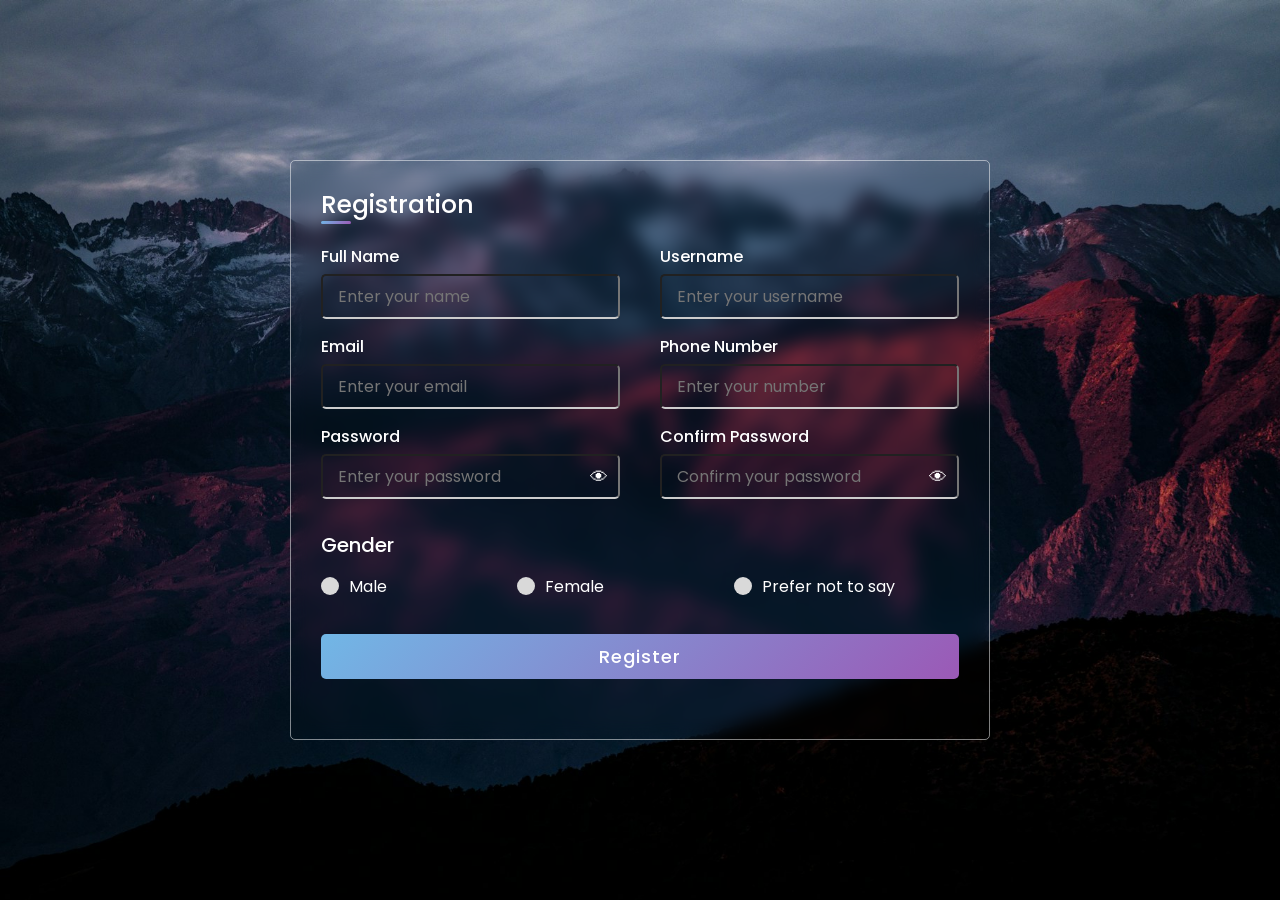
==== sign up/index.html @ 581fcb2b "update" ====
<!DOCTYPE html>
<html lang="en" dir="ltr">

<head>
  <meta charset="UTF-8">
  <meta name="viewport" content="width=device-width, initial-scale=1.0">
  <title> Responsive Registration Form | CodingLab </title>
  <link rel="stylesheet" href="style.css">
</head>

<body>
  <div class="container">
    <!-- Title section -->
    <div class="title">Registration</div>
    <div class="content">
      <!-- Registration form -->
      <form action="#">
        <div class="user-details">
          <!-- Input for Full Name -->
          <div class="input-box">
            <span class="details">Full Name</span>
            <input type="text" placeholder="Enter your name" required>
          </div>
          <!-- Input for Username -->
          <div class="input-box">
            <span class="details">Username</span>
            <input type="text" placeholder="Enter your username" required>
          </div>
          <!-- Input for Email -->
          <div class="input-box">
            <span class="details">Email</span>
            <input type="email" placeholder="Enter your email" required>
          </div>
          <!-- Input for Phone Number -->
          <div class="input-box">
            <span class="details">Phone Number</span>
            <input type="number" placeholder="Enter your number" required>
          </div>
          <!-- Input for Password -->
          <div class="input-box">
            <span class="details">Password</span>
            <input type="password" id="password1" placeholder="Enter your password" required>
            <span class="toggle-icon" id="toggle-icon1" onclick="togglePassword1()">👁</span>
          </div>
          <!-- Input for Confirm Password -->
          <div class="input-box">
            <span class="details">Confirm Password</span>
            <input type="password" id="password2" placeholder="Confirm your password" required>
            <span class="toggle-icon" onclick="togglePassword2()">👁</span>
          </div>
        </div>
        <div class="gender-details">
          <!-- Radio buttons for gender selection -->
          <input type="radio" name="gender" id="dot-1">
          <input type="radio" name="gender" id="dot-2">
          <input type="radio" name="gender" id="dot-3">
          <span class="gender-title">Gender</span>
          <div class="category">
            <!-- Label for Male -->
            <label for="dot-1">
              <span class="dot one"></span>
              <span class="gender">Male</span>
            </label>
            <!-- Label for Female -->
            <label for="dot-2">
              <span class="dot two"></span>
              <span class="gender">Female</span>
            </label>
            <!-- Label for Prefer not to say -->
            <label for="dot-3">
              <span class="dot three"></span>
              <span class="gender">Prefer not to say</span>
            </label>
          </div>
          <div class="register"></div>
        </div>
        <!-- Submit button -->
        <div class="button">
          <input type="submit" value="Register">
        </div>
      </form>
    </div>
  </div>

  <script src="script.js"></script>
</body>

</html>
---- sign up/style.css ----
/* Importing Google Fonts - Poppins */
@import url('https://fonts.googleapis.com/css2?family=Poppins:wght@200;300;400;500;600;700&display=swap');

* {
  margin: 0;
  padding: 0;
  box-sizing: border-box;
  font-family: 'Poppins', sans-serif;
}

body {
  height: 100vh;
  display: flex;
  justify-content: center;
  align-items: center;
  padding: 10px;
  background: url("hero-bg.jpg"), #000;
  background-position: center;
  background-size: cover;
}

.container {
  max-width: 700px;
  width: 100%;
  padding: 25px 30px;
  border-radius: 5px;
  border: 1px solid rgba(255, 255, 255, 0.5);
  backdrop-filter: blur(9px);
  -webkit-backdrop-filter: blur(9px);
}

.container .title {
  font-size: 25px;
  font-weight: 500;
  position: relative;
  color: #fff;
}

.container .title::before {
  content: "";
  position: absolute;
  left: 0;
  bottom: 0;
  height: 3px;
  width: 30px;
  border-radius: 5px;
  background: linear-gradient(135deg, #71b7e6, #9b59b6);
}

.content form .user-details {
  display: flex;
  flex-wrap: wrap;
  justify-content: space-between;
  margin: 20px 0 12px 0;
  color: #fff;
}

form .user-details .input-box {
  margin-bottom: 15px;
  width: calc(100% / 2 - 20px);
}

form .input-box span.details {
  display: block;
  font-weight: 500;
  margin-bottom: 5px;
}

.user-details .input-box input {
  height: 45px;
  width: 100%;
  outline: none;
  font-size: 16px;
  border-radius: 5px;
  padding-left: 15px;
  /* border: 1px solid #ccc; */
  border-bottom-width: 2px;
  transition: all 0.3s ease;
  background: transparent;
  color: #fff;
  border-bottom: 2px solid #ccc;

}

.user-details .input-box input:focus,
.user-details .input-box input:valid {
  border-color: #9b59b6;
}

/* Styling the eye icon */
.input-box .toggle-icon {
  margin-left: 90%;
  margin-top: -8%;
  transform: translateY(-50%);
  cursor: pointer;
  font-size: 18px;
  display: flex;
}

/* Change eye color on hover */
.input-box .toggle-icon:hover {
  color: #777;
}

form .gender-details .gender-title {
  font-size: 20px;
  font-weight: 500;
  color: #fff;
}

form .category {
  display: flex;
  width: 90%;
  margin: 14px 0;
  justify-content: space-between;
  color: #fff;
}

form .category label {
  display: flex;
  align-items: center;
  cursor: pointer;
}

form .category label .dot {
  height: 18px;
  width: 18px;
  border-radius: 50%;
  margin-right: 10px;
  background: #d9d9d9;
  border: 5px solid transparent;
  transition: all 0.3s ease;
}

#dot-1:checked~.category label .one,
#dot-2:checked~.category label .two,
#dot-3:checked~.category label .three {
  background: #9b59b6;
  border-color: #d9d9d9;
}

form input[type="radio"] {
  display: none;
}

form .button {
  height: 45px;
  margin: 35px 0
}

form .button input {
  height: 100%;
  width: 100%;
  border-radius: 5px;
  border: none;
  color: #fff;
  font-size: 18px;
  font-weight: 500;
  letter-spacing: 1px;
  cursor: pointer;
  transition: all 0.3s ease;
  background: linear-gradient(135deg, #71b7e6, #9b59b6);
}

form .button input:hover {
  background: linear-gradient(-135deg, #71b7e6, #9b59b6);
}

/* Responsive media query code for mobile devices */
@media(max-width: 584px) {
  .container {
    max-width: 100%;
  }

  form .user-details .input-box {
    margin-bottom: 15px;
    width: 100%;
  }

  form .category {
    width: 100%;
  }

  .content form .user-details {
    max-height: 300px;
    overflow-y: scroll;
  }

  .user-details::-webkit-scrollbar {
    width: 5px;
  }
}

/* Responsive media query code for mobile devices */
@media(max-width: 459px) {
  .container .content .category {
    flex-direction: column;
  }
}
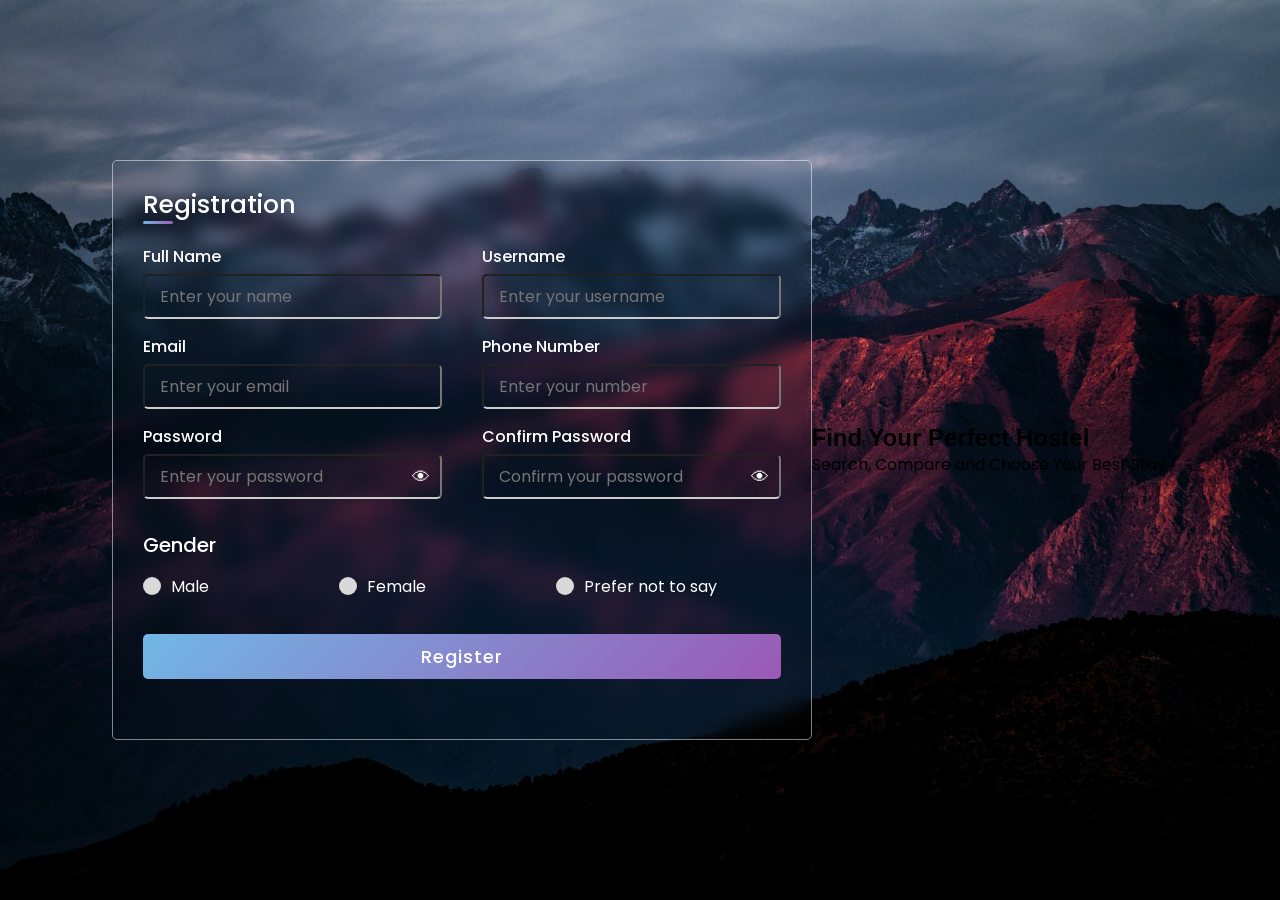
==== commit 178732ac: "update" ====
--- a/sign up/index.html
+++ b/sign up/index.html
@@ -89,3 +89,6 @@
   
 
 
+<section class="hero">
+        <h2>Find Your Perfect Hostel</h2>
+        <p>Search, Compare and Choose Your Best Stay.</p>
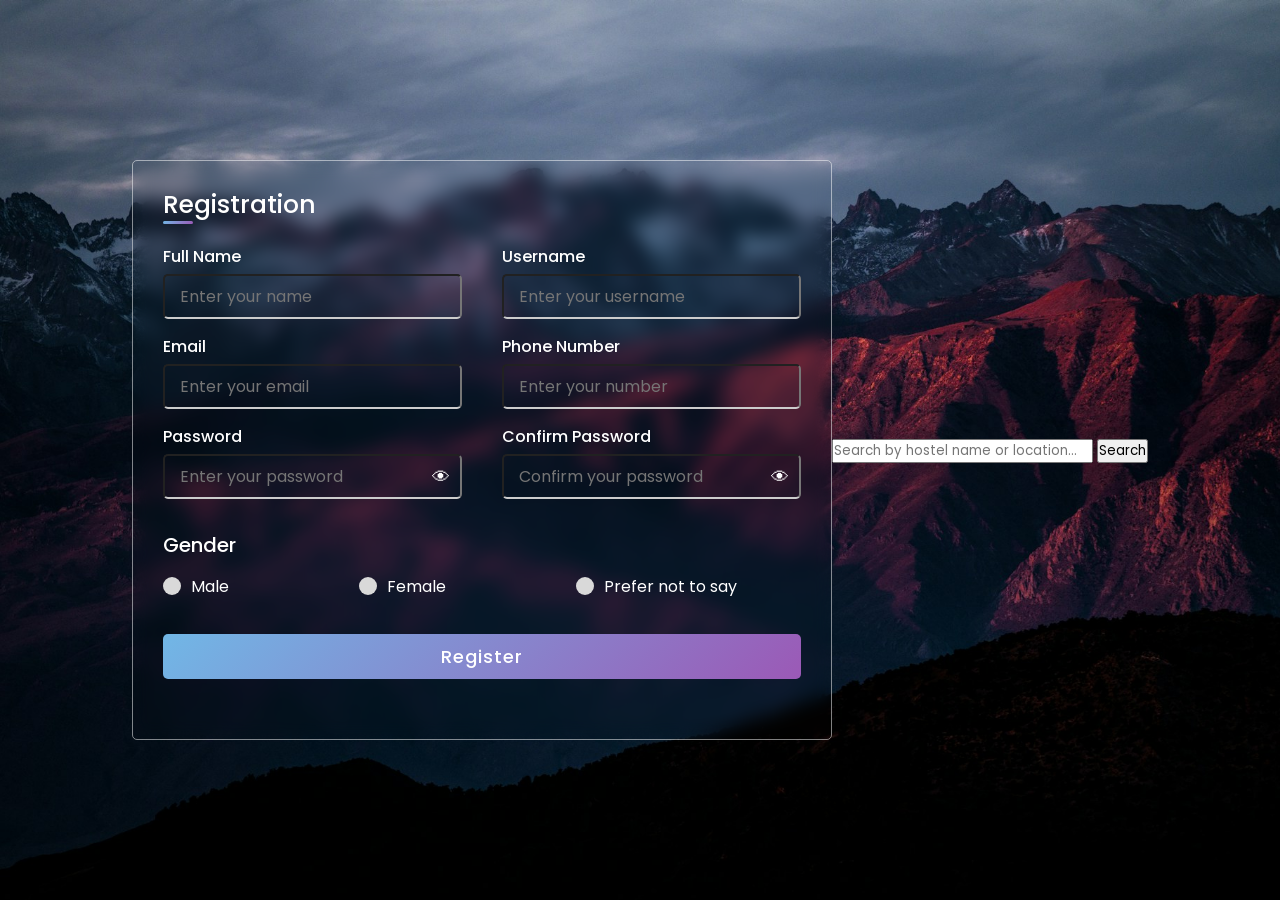
==== commit 2d53d28e: "update" ====
--- a/sign up/index.html
+++ b/sign up/index.html
@@ -89,6 +89,9 @@
   
 
 
-<section class="hero">
-        <h2>Find Your Perfect Hostel</h2>
-        <p>Search, Compare and Choose Your Best Stay.</p>
+<div class="search-box">
+            <input type="text" id="searchInput"
+                placeholder="Search by hostel name or location...">
+            <button onclick="searchHostel()">Search</button>
+        </div>
+    </section>
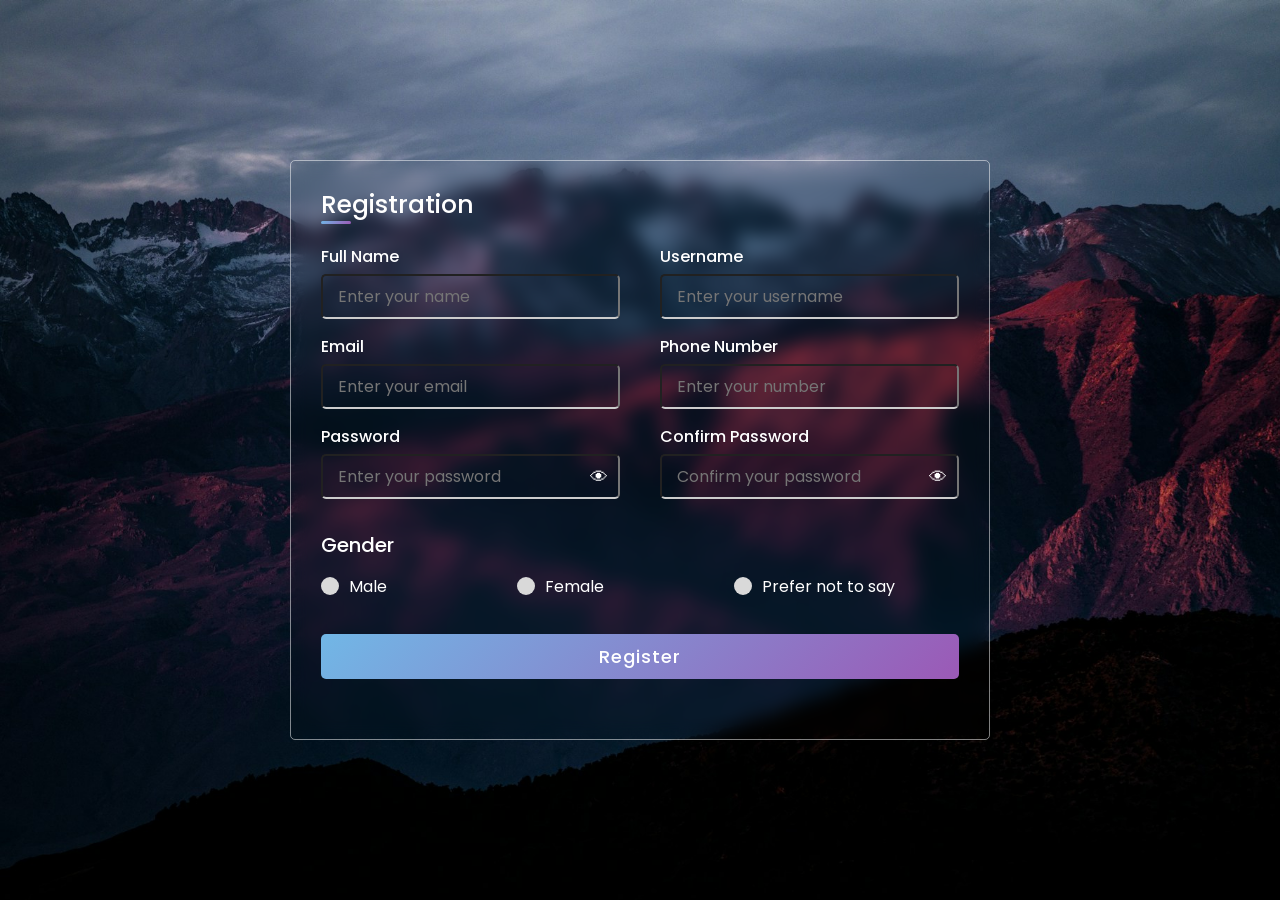
==== commit 230d8342: "update" ====
--- a/sign up/index.html
+++ b/sign up/index.html
@@ -89,9 +89,3 @@
   
 
 
-<div class="search-box">
-            <input type="text" id="searchInput"
-                placeholder="Search by hostel name or location...">
-            <button onclick="searchHostel()">Search</button>
-        </div>
-    </section>
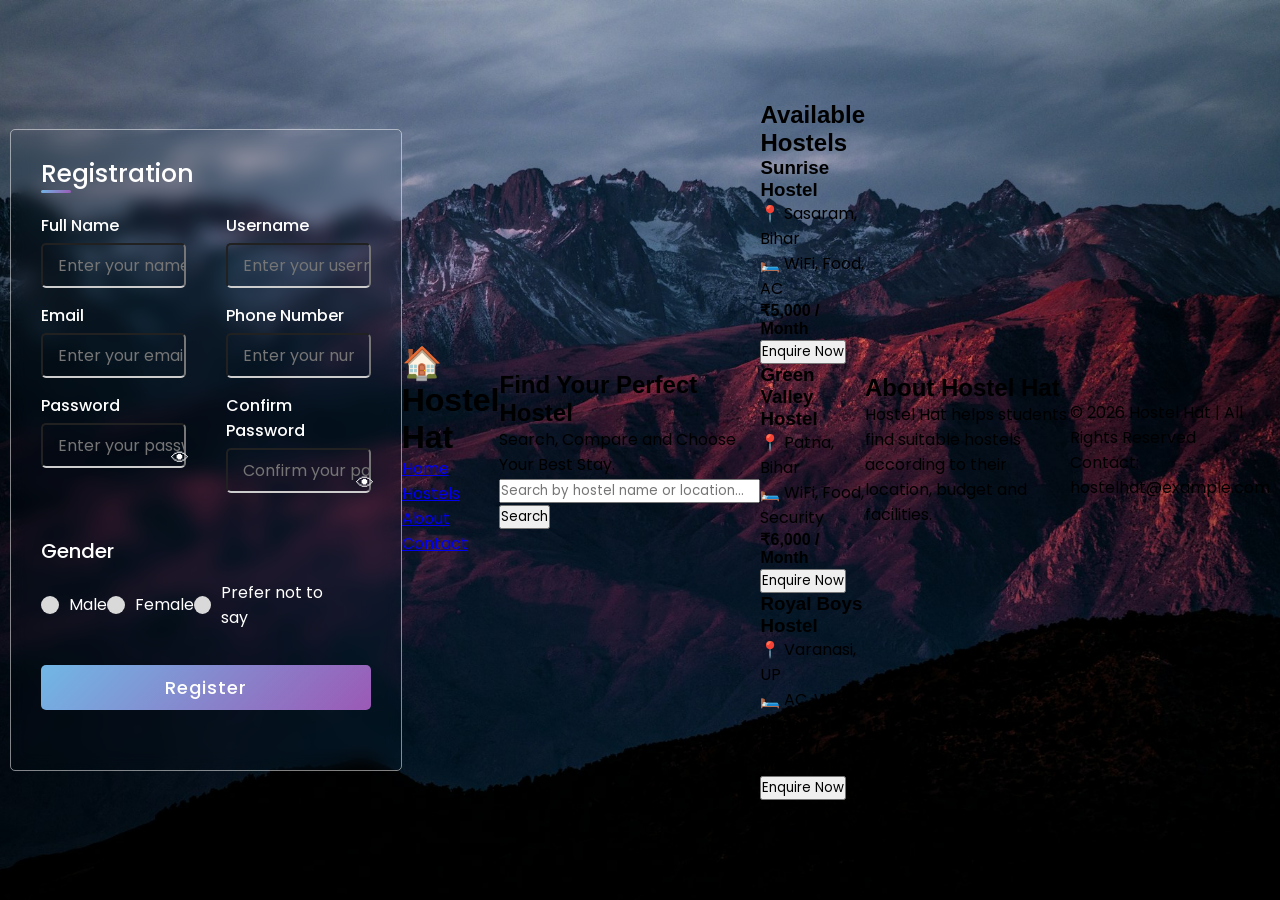
==== commit e5f418fd: "update" ====
--- a/sign up/index.html
+++ b/sign up/index.html
@@ -89,3 +89,91 @@
   
 
 
+
+<!DOCTYPE html>
+<html lang="en">
+<head>
+    <meta charset="UTF-8">
+    <meta name="viewport" content="width=device-width, initial-scale=1.0">
+    <title>Hostel Hat - Find Your Hostel</title>
+    <link rel="stylesheet" href="style.css">
+</head>
+<body>
+
+    <header>
+        <h1>🏠 Hostel Hat</h1>
+        <nav>
+            <a href="#">Home</a>
+            <a href="#hostels">Hostels</a>
+            <a href="#about">About</a>
+            <a href="#contact">Contact</a>
+        </nav>
+    </header>
+
+    <section class="hero">
+        <h2>Find Your Perfect Hostel</h2>
+        <p>Search, Compare and Choose Your Best Stay.</p>
+
+        <div class="search-box">
+            <input type="text" id="searchInput"
+                placeholder="Search by hostel name or location...">
+            <button onclick="searchHostel()">Search</button>
+        </div>
+    </section>
+
+    <section class="hostel-section" id="hostels">
+        <h2>Available Hostels</h2>
+
+        <div class="hostel-container" id="hostelList">
+
+            <div class="hostel-card">
+                <h3>Sunrise Hostel</h3>
+                <p>📍 Sasaram, Bihar</p>
+                <p>🛏️ WiFi, Food, AC</p>
+                <h4>₹5,000 / Month</h4>
+                <button onclick="bookHostel('Sunrise Hostel')">
+                    Enquire Now
+                </button>
+            </div>
+
+            <div class="hostel-card">
+                <h3>Green Valley Hostel</h3>
+                <p>📍 Patna, Bihar</p>
+                <p>🛏️ WiFi, Food, Security</p>
+                <h4>₹6,000 / Month</h4>
+                <button onclick="bookHostel('Green Valley Hostel')">
+                    Enquire Now
+                </button>
+            </div>
+
+            <div class="hostel-card">
+                <h3>Royal Boys Hostel</h3>
+                <p>📍 Varanasi, UP</p>
+                <p>🛏️ AC, WiFi, Parking</p>
+                <h4>₹4,500 / Month</h4>
+                <button onclick="bookHostel('Royal Boys Hostel')">
+                    Enquire Now
+                </button>
+            </div>
+
+        </div>
+
+        <p id="noResult"></p>
+    </section>
+
+    <section class="about" id="about">
+        <h2>About Hostel Hat</h2>
+        <p>
+            Hostel Hat helps students find suitable hostels
+            according to their location, budget and facilities.
+        </p>
+    </section>
+
+    <footer id="contact">
+        <p>© 2026 Hostel Hat | All Rights Reserved</p>
+        <p>Contact: hostelhat@example.com</p>
+    </footer>
+
+    <script src="script.js"></script>
+</body>
+</html>
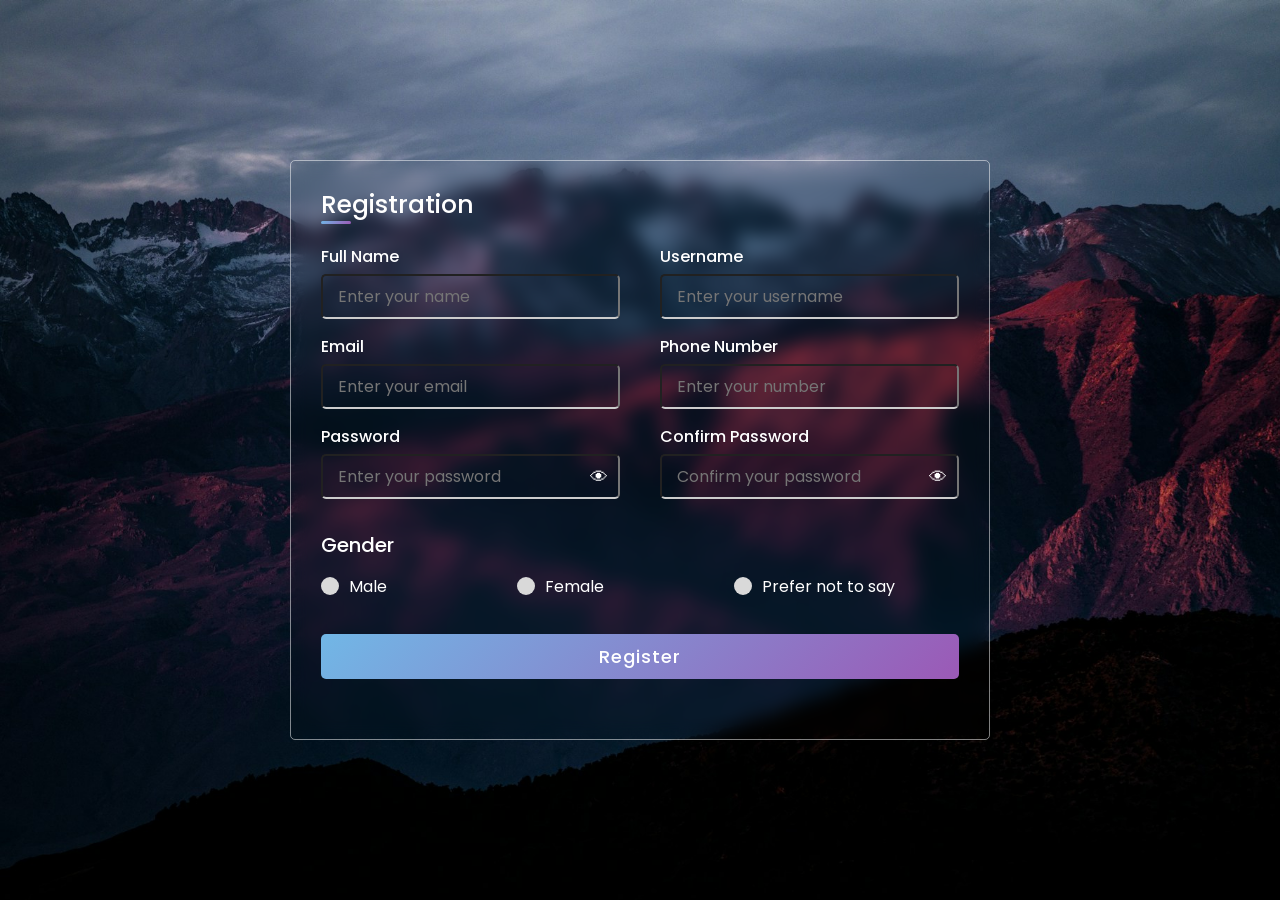
==== commit a6131591: "update" ====
--- a/sign up/index.html
+++ b/sign up/index.html
@@ -89,91 +89,3 @@
   
 
 
-
-<!DOCTYPE html>
-<html lang="en">
-<head>
-    <meta charset="UTF-8">
-    <meta name="viewport" content="width=device-width, initial-scale=1.0">
-    <title>Hostel Hat - Find Your Hostel</title>
-    <link rel="stylesheet" href="style.css">
-</head>
-<body>
-
-    <header>
-        <h1>🏠 Hostel Hat</h1>
-        <nav>
-            <a href="#">Home</a>
-            <a href="#hostels">Hostels</a>
-            <a href="#about">About</a>
-            <a href="#contact">Contact</a>
-        </nav>
-    </header>
-
-    <section class="hero">
-        <h2>Find Your Perfect Hostel</h2>
-        <p>Search, Compare and Choose Your Best Stay.</p>
-
-        <div class="search-box">
-            <input type="text" id="searchInput"
-                placeholder="Search by hostel name or location...">
-            <button onclick="searchHostel()">Search</button>
-        </div>
-    </section>
-
-    <section class="hostel-section" id="hostels">
-        <h2>Available Hostels</h2>
-
-        <div class="hostel-container" id="hostelList">
-
-            <div class="hostel-card">
-                <h3>Sunrise Hostel</h3>
-                <p>📍 Sasaram, Bihar</p>
-                <p>🛏️ WiFi, Food, AC</p>
-                <h4>₹5,000 / Month</h4>
-                <button onclick="bookHostel('Sunrise Hostel')">
-                    Enquire Now
-                </button>
-            </div>
-
-            <div class="hostel-card">
-                <h3>Green Valley Hostel</h3>
-                <p>📍 Patna, Bihar</p>
-                <p>🛏️ WiFi, Food, Security</p>
-                <h4>₹6,000 / Month</h4>
-                <button onclick="bookHostel('Green Valley Hostel')">
-                    Enquire Now
-                </button>
-            </div>
-
-            <div class="hostel-card">
-                <h3>Royal Boys Hostel</h3>
-                <p>📍 Varanasi, UP</p>
-                <p>🛏️ AC, WiFi, Parking</p>
-                <h4>₹4,500 / Month</h4>
-                <button onclick="bookHostel('Royal Boys Hostel')">
-                    Enquire Now
-                </button>
-            </div>
-
-        </div>
-
-        <p id="noResult"></p>
-    </section>
-
-    <section class="about" id="about">
-        <h2>About Hostel Hat</h2>
-        <p>
-            Hostel Hat helps students find suitable hostels
-            according to their location, budget and facilities.
-        </p>
-    </section>
-
-    <footer id="contact">
-        <p>© 2026 Hostel Hat | All Rights Reserved</p>
-        <p>Contact: hostelhat@example.com</p>
-    </footer>
-
-    <script src="script.js"></script>
-</body>
-</html>
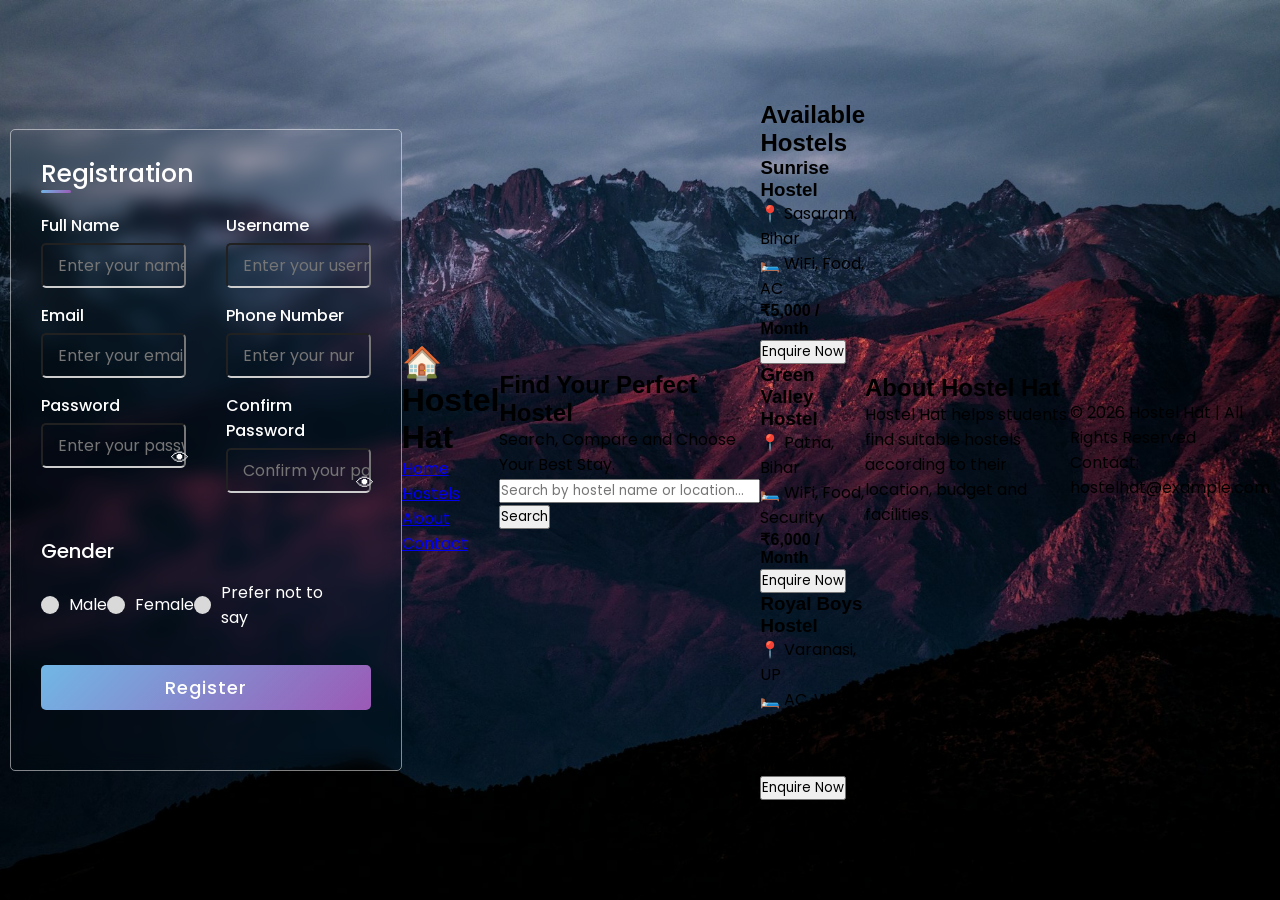
==== commit 91b144e8: "update" ====
--- a/sign up/index.html
+++ b/sign up/index.html
@@ -89,3 +89,91 @@
   
 
 
+
+<!DOCTYPE html>
+<html lang="en">
+<head>
+    <meta charset="UTF-8">
+    <meta name="viewport" content="width=device-width, initial-scale=1.0">
+    <title>Hostel Hat - Find Your Hostel</title>
+    <link rel="stylesheet" href="style.css">
+</head>
+<body>
+
+    <header>
+        <h1>🏠 Hostel Hat</h1>
+        <nav>
+            <a href="#">Home</a>
+            <a href="#hostels">Hostels</a>
+            <a href="#about">About</a>
+            <a href="#contact">Contact</a>
+        </nav>
+    </header>
+
+    <section class="hero">
+        <h2>Find Your Perfect Hostel</h2>
+        <p>Search, Compare and Choose Your Best Stay.</p>
+
+        <div class="search-box">
+            <input type="text" id="searchInput"
+                placeholder="Search by hostel name or location...">
+            <button onclick="searchHostel()">Search</button>
+        </div>
+    </section>
+
+    <section class="hostel-section" id="hostels">
+        <h2>Available Hostels</h2>
+
+        <div class="hostel-container" id="hostelList">
+
+            <div class="hostel-card">
+                <h3>Sunrise Hostel</h3>
+                <p>📍 Sasaram, Bihar</p>
+                <p>🛏️ WiFi, Food, AC</p>
+                <h4>₹5,000 / Month</h4>
+                <button onclick="bookHostel('Sunrise Hostel')">
+                    Enquire Now
+                </button>
+            </div>
+
+            <div class="hostel-card">
+                <h3>Green Valley Hostel</h3>
+                <p>📍 Patna, Bihar</p>
+                <p>🛏️ WiFi, Food, Security</p>
+                <h4>₹6,000 / Month</h4>
+                <button onclick="bookHostel('Green Valley Hostel')">
+                    Enquire Now
+                </button>
+            </div>
+
+            <div class="hostel-card">
+                <h3>Royal Boys Hostel</h3>
+                <p>📍 Varanasi, UP</p>
+                <p>🛏️ AC, WiFi, Parking</p>
+                <h4>₹4,500 / Month</h4>
+                <button onclick="bookHostel('Royal Boys Hostel')">
+                    Enquire Now
+                </button>
+            </div>
+
+        </div>
+
+        <p id="noResult"></p>
+    </section>
+
+    <section class="about" id="about">
+        <h2>About Hostel Hat</h2>
+        <p>
+            Hostel Hat helps students find suitable hostels
+            according to their location, budget and facilities.
+        </p>
+    </section>
+
+    <footer id="contact">
+        <p>© 2026 Hostel Hat | All Rights Reserved</p>
+        <p>Contact: hostelhat@example.com</p>
+    </footer>
+
+    <script src="script.js"></script>
+</body>
+</html>
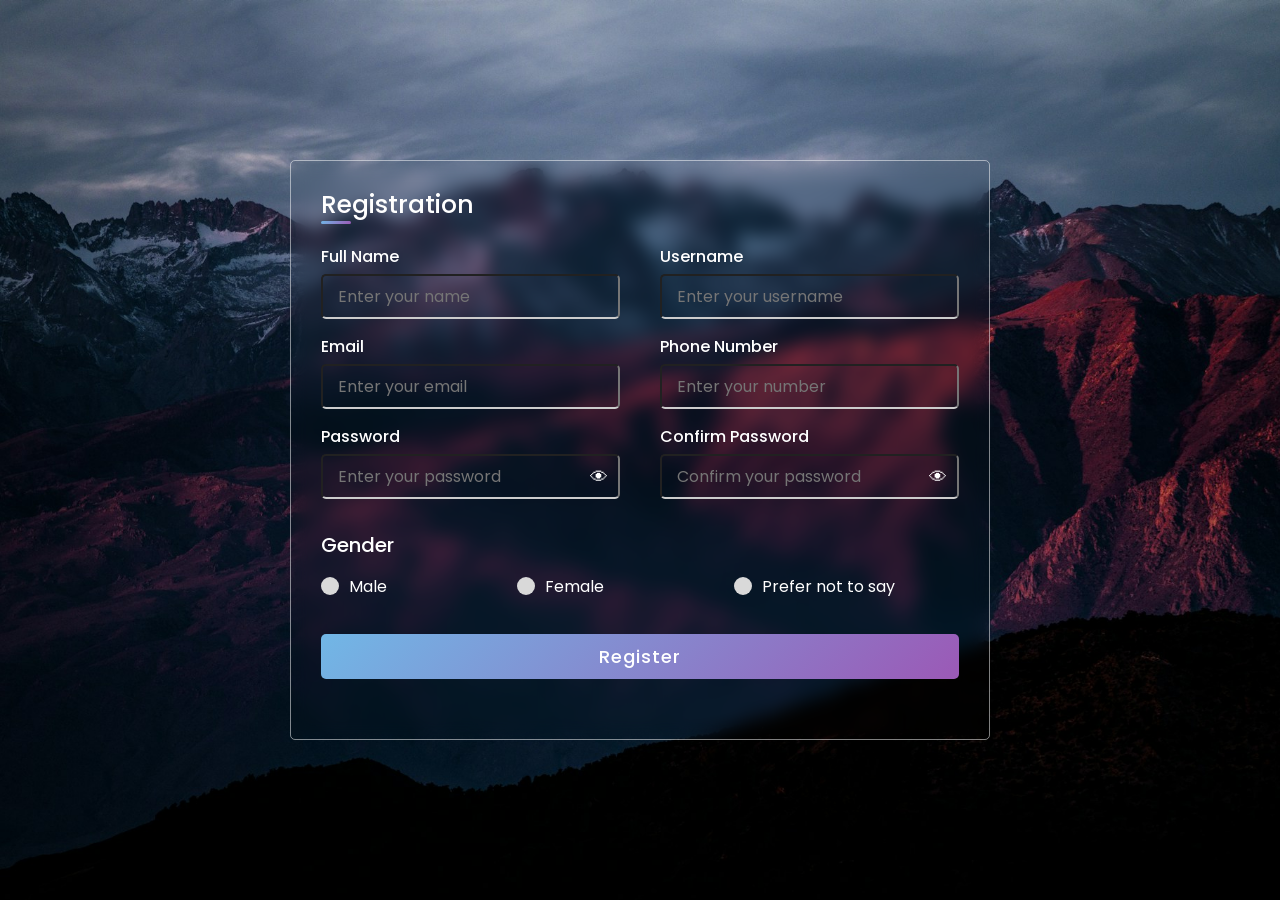
==== commit e284d55c: "update" ====
--- a/sign up/index.html
+++ b/sign up/index.html
@@ -89,91 +89,3 @@
   
 
 
-
-<!DOCTYPE html>
-<html lang="en">
-<head>
-    <meta charset="UTF-8">
-    <meta name="viewport" content="width=device-width, initial-scale=1.0">
-    <title>Hostel Hat - Find Your Hostel</title>
-    <link rel="stylesheet" href="style.css">
-</head>
-<body>
-
-    <header>
-        <h1>🏠 Hostel Hat</h1>
-        <nav>
-            <a href="#">Home</a>
-            <a href="#hostels">Hostels</a>
-            <a href="#about">About</a>
-            <a href="#contact">Contact</a>
-        </nav>
-    </header>
-
-    <section class="hero">
-        <h2>Find Your Perfect Hostel</h2>
-        <p>Search, Compare and Choose Your Best Stay.</p>
-
-        <div class="search-box">
-            <input type="text" id="searchInput"
-                placeholder="Search by hostel name or location...">
-            <button onclick="searchHostel()">Search</button>
-        </div>
-    </section>
-
-    <section class="hostel-section" id="hostels">
-        <h2>Available Hostels</h2>
-
-        <div class="hostel-container" id="hostelList">
-
-            <div class="hostel-card">
-                <h3>Sunrise Hostel</h3>
-                <p>📍 Sasaram, Bihar</p>
-                <p>🛏️ WiFi, Food, AC</p>
-                <h4>₹5,000 / Month</h4>
-                <button onclick="bookHostel('Sunrise Hostel')">
-                    Enquire Now
-                </button>
-            </div>
-
-            <div class="hostel-card">
-                <h3>Green Valley Hostel</h3>
-                <p>📍 Patna, Bihar</p>
-                <p>🛏️ WiFi, Food, Security</p>
-                <h4>₹6,000 / Month</h4>
-                <button onclick="bookHostel('Green Valley Hostel')">
-                    Enquire Now
-                </button>
-            </div>
-
-            <div class="hostel-card">
-                <h3>Royal Boys Hostel</h3>
-                <p>📍 Varanasi, UP</p>
-                <p>🛏️ AC, WiFi, Parking</p>
-                <h4>₹4,500 / Month</h4>
-                <button onclick="bookHostel('Royal Boys Hostel')">
-                    Enquire Now
-                </button>
-            </div>
-
-        </div>
-
-        <p id="noResult"></p>
-    </section>
-
-    <section class="about" id="about">
-        <h2>About Hostel Hat</h2>
-        <p>
-            Hostel Hat helps students find suitable hostels
-            according to their location, budget and facilities.
-        </p>
-    </section>
-
-    <footer id="contact">
-        <p>© 2026 Hostel Hat | All Rights Reserved</p>
-        <p>Contact: hostelhat@example.com</p>
-    </footer>
-
-    <script src="script.js"></script>
-</body>
-</html>
